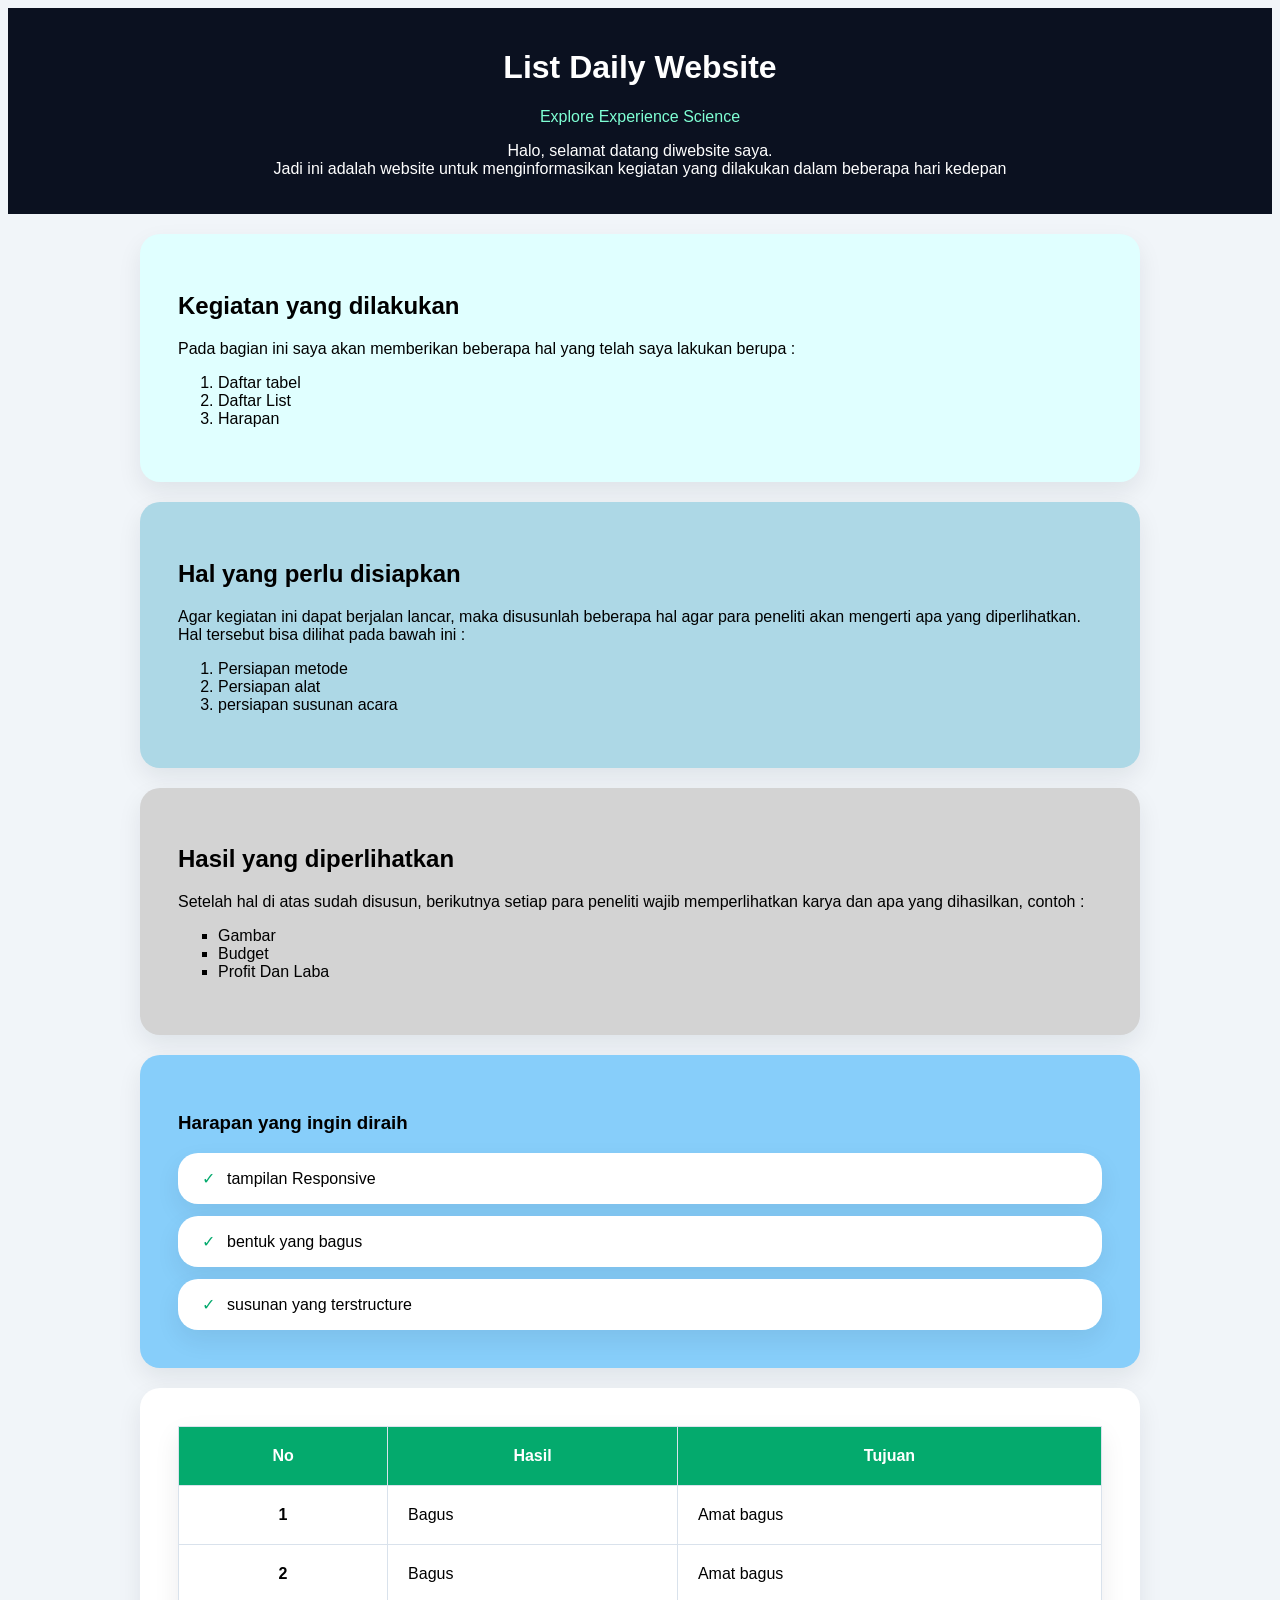
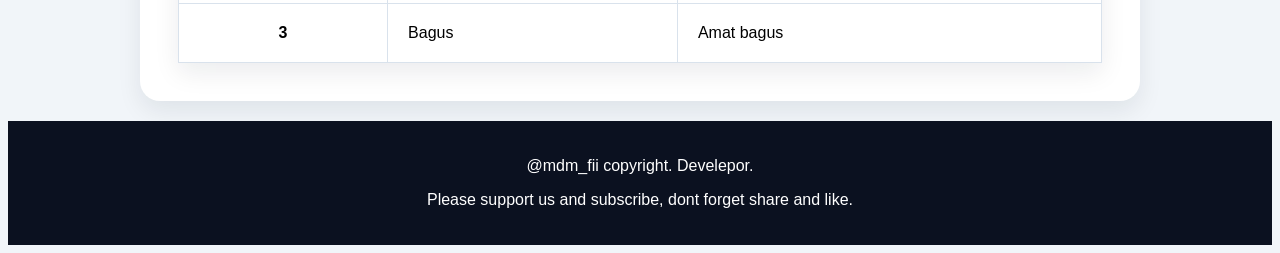
==== HTML-course/04_make_own.html @ f06b3a11 "Learn HTMl CSS and build some project" ====
<!DOCTYPE html>
<html lang="en">

<head>
    <meta charset="UTF-8">
    <meta name="viewport" content="width=device-width, initial-scale=1.0">
    <title>My daily website</title>
    <link rel="stylesheet" href="/CSS-course/04_make_own.css">
</head>

<body>
    <header>
        <h1>List Daily Website</h1>
        <nav>
            <a href="03_try_webpage.html">Explore</a>
            <a href="02_first_page.html">Experience</a>
            <a href="01_html_introduce.html">Science</a>
        </nav>
        <p><span>Halo, selamat datang diwebsite saya.</span><br>Jadi ini adalah website untuk menginformasikan kegiatan
            yang dilakukan dalam beberapa hari kedepan</p>
    </header>
    <main>
        <section class="exp01">
            <h2>Kegiatan yang dilakukan</h2>
            <p>Pada bagian ini saya akan memberikan beberapa hal yang telah saya lakukan berupa : </p>
            <ol>
                <li>Daftar tabel</li>
                <li>Daftar List</li>
                <li>Harapan</li>
            </ol>
        </section>

        <section class="exp02">
            <h2>Hal yang perlu disiapkan</h2>
            <p>Agar kegiatan ini dapat berjalan lancar, maka disusunlah beberapa hal agar para peneliti akan mengerti
                apa yang diperlihatkan.<br>
                Hal tersebut bisa dilihat pada bawah ini :
            </p>
            <ol>
                <li>Persiapan metode</li>
                <li>Persiapan alat</li>
                <li>persiapan susunan acara</li>
            </ol>
        </section>

        <section class="exp03">
            <h2>Hasil yang diperlihatkan</h2>
            <p>Setelah hal di atas sudah disusun, berikutnya setiap para peneliti wajib memperlihatkan karya dan apa
                yang dihasilkan, contoh :</p>
            <ul>
                <li>Gambar</li>
                <li>Budget</li>
                <li>Profit Dan Laba</li>
            </ul>
        </section>
        <section class="exp04">
            <h3>Harapan yang ingin diraih</h3>
            <ul>
                <li>tampilan Responsive</li>
                <li>bentuk yang bagus</li>
                <li>susunan yang terstructure</li>
            </ul>
        </section>

        <section class="exp05">
            <table class="tabel">
                <thead>
                    <tr>
                        <th scope="col">No</th>
                        <th scope="col">Hasil</th>
                        <th scope="col">Tujuan</th>
                    </tr>
                </thead>
                <tbody>
                    <tr>
                        <th scope="row">1</th>
                        <td>Bagus</td>
                        <td>Amat bagus</td>
                    </tr>
                    <tr>
                        <th scope="row">2</th>
                        <td>Bagus</td>
                        <td>Amat bagus</td>
                    </tr>
                    <tr>
                        <th scope="row">3</th>
                        <td>Bagus</td>
                        <td>Amat bagus</td>
                    </tr>
                </tbody>
            </table>
        </section>
    </main>
    <footer>
        <p>@mdm_fii copyright. Develepor.</p>
        <p>Please support us and subscribe, dont forget share and like.</p>
    </footer>

</body>

</html>
---- CSS-course/04_make_own.css ----
* {
    box-sizing: border-box;
}

body {
    background: #f1f5f9;
    font-family: "Segoe UI", Roboto, sans-serif;
}

header, footer {
    padding: 20px;
    background: #0b1120;
    text-align: center;
    margin: 0;
    color: #fff;
}
nav a {
    align-items: center;
    margin: 0; 
    text-decoration: none;
    color: aquamarine;
}

.exp01 {
    background: lightcyan;
}

.exp02 {
    background: lightblue;
}
.exp03 ul {
    list-style: square;
}
.exp03 {
    background: lightgray;
}

.exp04 {
    background: lightskyblue;
}

.exp04 ul {
    list-style: none;
    padding: 0;
    margin: 0;
    display: grid;
    gap: 12px;
}

.exp04 ul li {
    padding: 16px 24px;
    background: #fff;
    border-radius: 20px;
    box-shadow: 0 10px 24px rgba(15, 23, 42, 0.08);
}

.exp04 ul li::before {
    content: "✓";
    color: #04AA6D;
    margin-right: 12px;
}
section {
    background: #fff;
    box-shadow: 0 10px 24px rgba(15, 23, 42, 0.08);
}

.exp01, .exp02, .exp03, .exp04, .exp05{
    padding: 38px;
    margin: 20px auto;
    border-radius: 20px;
    max-width: 1000px;
}

.tabel {
    width: 100%;
    border-collapse: collapse;
    background: #fff;
    overflow: hidden;
    box-shadow: 0 10px 24px rgba(15, 23, 42, 0.08); 
    /* border-radius: 20px; */
}

.tabel th, td {
  border: 1px solid #d9e2ec;
  padding: 20px;
}

.tabel thead {
    background: #04AA6D;
    color: #fff;
}

.tabel tbody tr::nth-child(even) {
    background: #f9fafb;
}
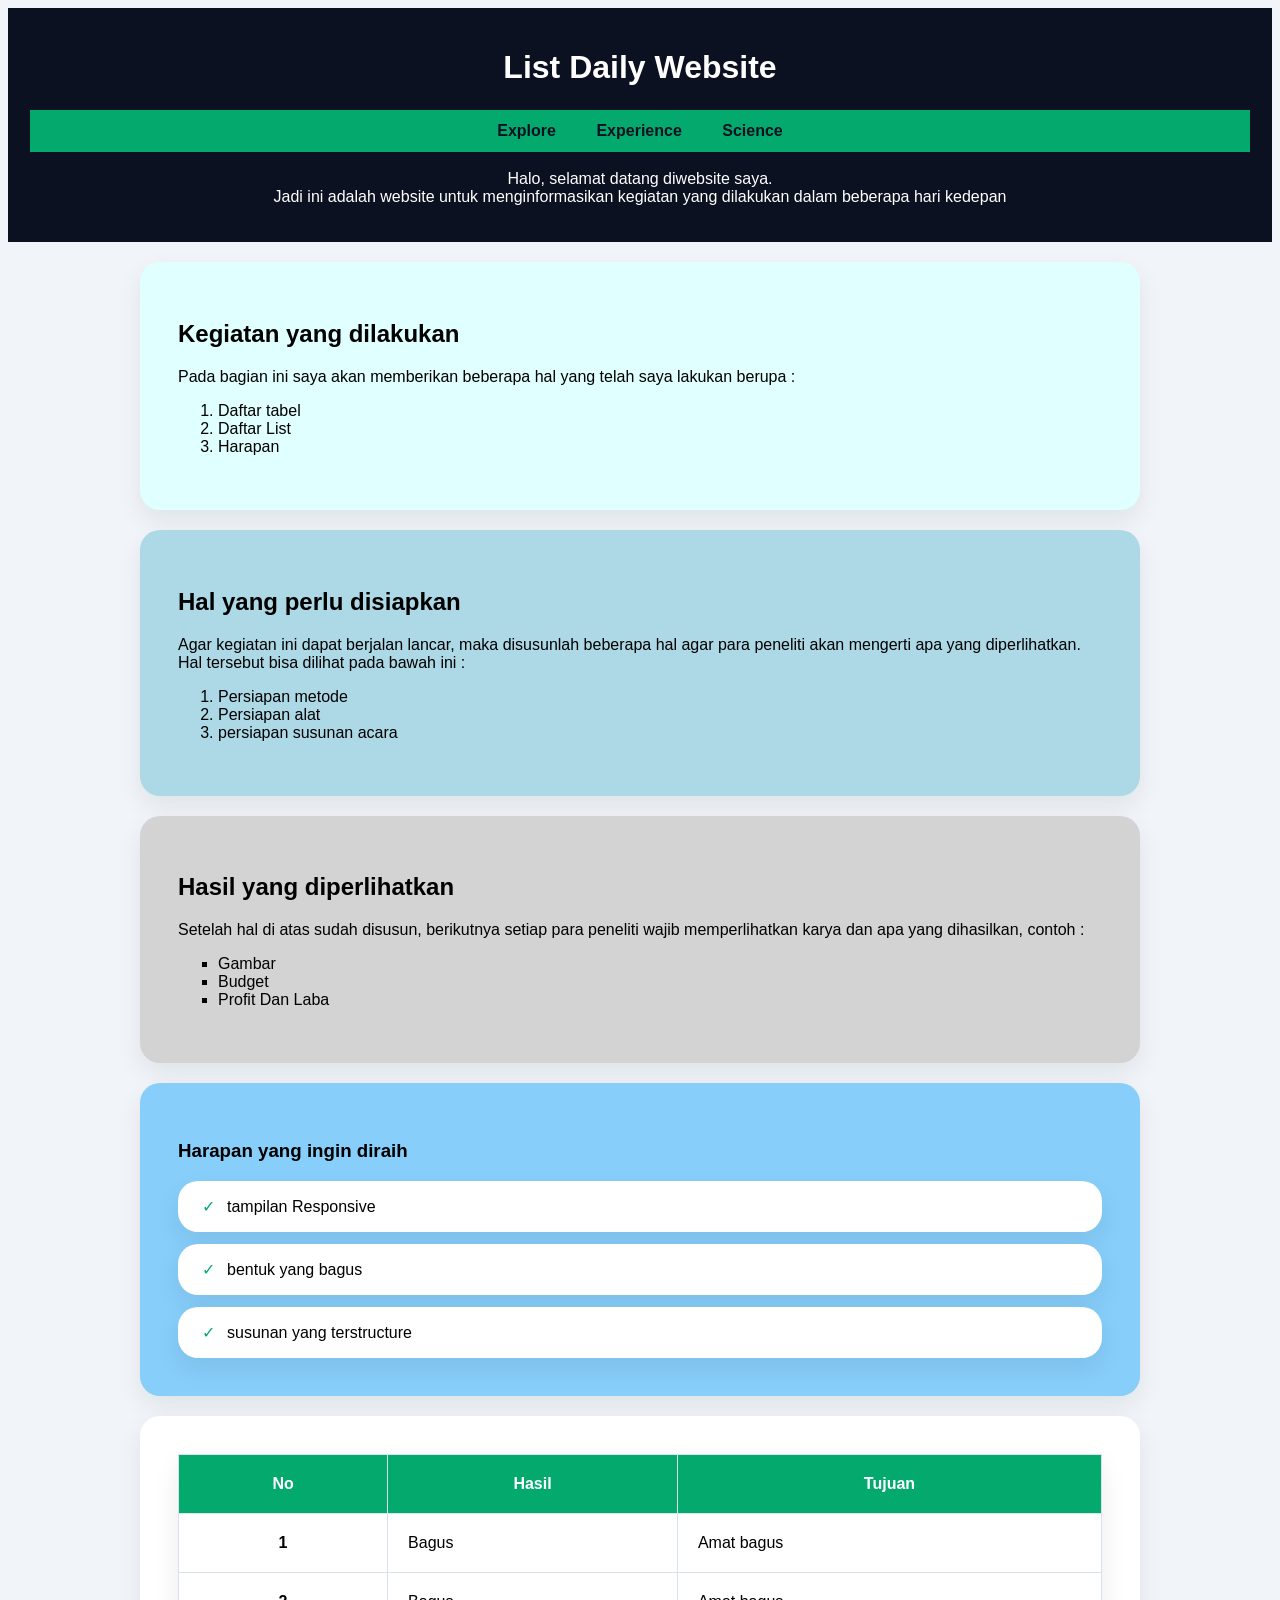
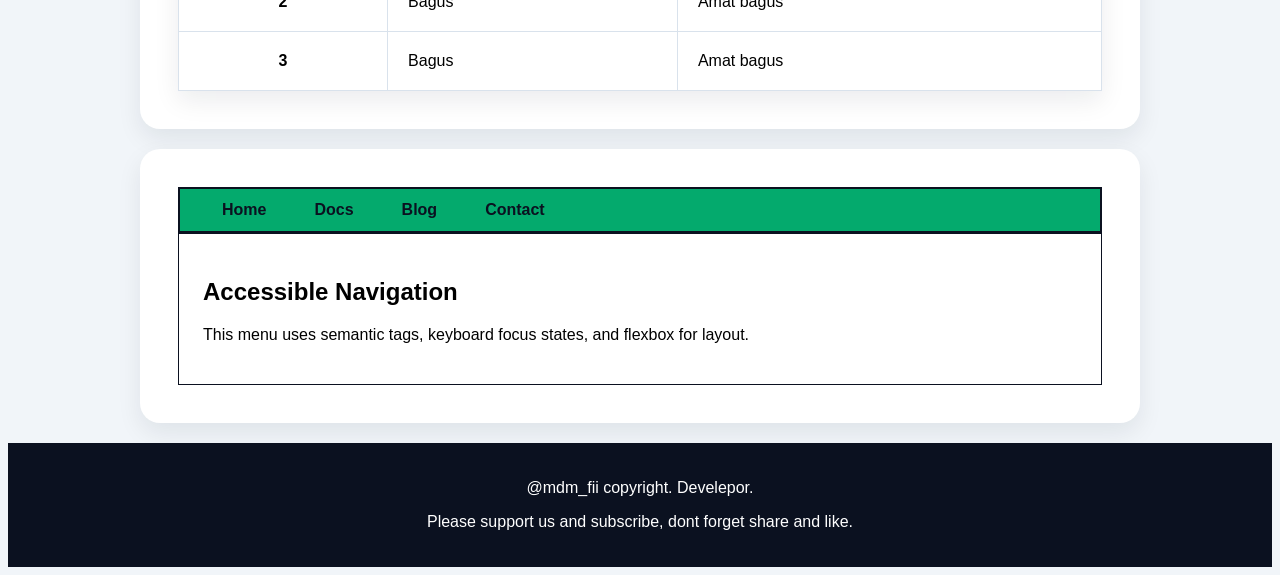
==== commit 378b9489: "Learn HTML adn CSS spesifically at Power Styling and Cascade" ====
--- a/HTML-course/04_make_own.html
+++ b/HTML-course/04_make_own.html
@@ -90,6 +90,20 @@
                 </tbody>
             </table>
         </section>
+        <section class="exp06">
+            <nav aria-label="Primary navigation">
+                <ul>
+                    <li><a href="#" class="active">Home</a></li>
+                    <li><a href="#">Docs</a></li>
+                    <li><a href="#">Blog</a></li>
+                    <li><a href="#">Contact</a></li>
+                </ul>
+            </nav>
+            <main class="nav-sec">
+                <h1>Accessible Navigation</h1>
+                <p>This menu uses semantic tags, keyboard focus states, and flexbox for layout.</p>
+            </main>
+        </section>
     </main>
     <footer>
         <p>@mdm_fii copyright. Develepor.</p>
--- a/CSS-course/04_make_own.css
+++ b/CSS-course/04_make_own.css
@@ -64,7 +64,7 @@
     box-shadow: 0 10px 24px rgba(15, 23, 42, 0.08);
 }
 
-.exp01, .exp02, .exp03, .exp04, .exp05{
+.exp01, .exp02, .exp03, .exp04, .exp05, .exp06 {
     padding: 38px;
     margin: 20px auto;
     border-radius: 20px;
@@ -94,3 +94,33 @@
     background: #f9fafb;
 }
 
+nav {
+  background: #04AA6D;
+  padding: 12px 24px; 
+  border: 2px solid #0b1120;
+}
+nav ul {
+  display: flex;
+  gap: 12px;
+  list-style: none;
+  margin: 0;
+  padding: 0;
+}
+nav a {
+  color: #0b1120;
+  text-decoration: none;
+  padding: 10px 18px;
+  border-radius: 8px;
+  font-weight: bold;
+}
+nav a:hover, nav a:focus {
+  background: #0b1120;
+  color: #fff;
+}
+main .nav-sec{
+  max-width: 1000px;
+  margin: 0 auto;
+  padding: 24px;
+  border: 1px solid #0b1120;
+}
+
